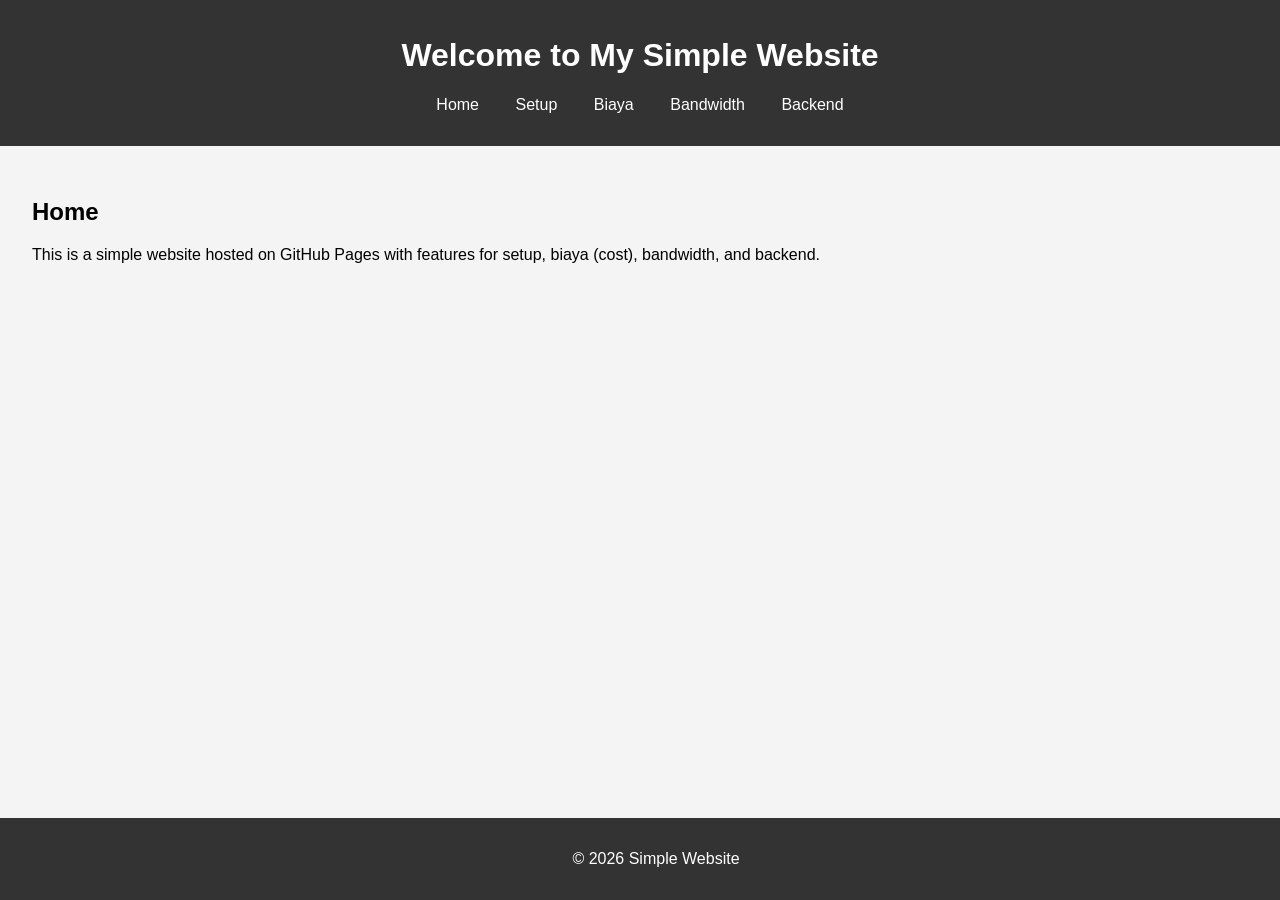
==== index.html @ cc38b747 "Add simple website with setup, biaya, bandwidth, and backend features" ====
<!DOCTYPE html>
<html lang="en">
<head>
    <meta charset="UTF-8">
    <meta name="viewport" content="width=device-width, initial-scale=1.0">
    <title>Simple Website</title>
    <link rel="stylesheet" href="style.css">
</head>
<body>
    <header>
        <h1>Welcome to My Simple Website</h1>
        <nav>
            <ul>
                <li><a href="index.html">Home</a></li>
                <li><a href="setup.html">Setup</a></li>
                <li><a href="biaya.html">Biaya</a></li>
                <li><a href="bandwidth.html">Bandwidth</a></li>
                <li><a href="backend.html">Backend</a></li>
            </ul>
        </nav>
    </header>
    <main>
        <section>
            <h2>Home</h2>
            <p>This is a simple website hosted on GitHub Pages with features for setup, biaya (cost), bandwidth, and backend.</p>
        </section>
    </main>
    <footer>
        <p>&copy; 2026 Simple Website</p>
    </footer>
</body>
</html>
---- style.css ----
body {
    font-family: Arial, sans-serif;
    margin: 0;
    padding: 0;
    background-color: #f4f4f4;
}

header {
    background-color: #333;
    color: white;
    padding: 1rem;
    text-align: center;
}

nav ul {
    list-style: none;
    padding: 0;
}

nav ul li {
    display: inline;
    margin: 0 1rem;
}

nav a {
    color: white;
    text-decoration: none;
}

main {
    padding: 2rem;
}

footer {
    background-color: #333;
    color: white;
    text-align: center;
    padding: 1rem;
    position: fixed;
    width: 100%;
    bottom: 0;
}
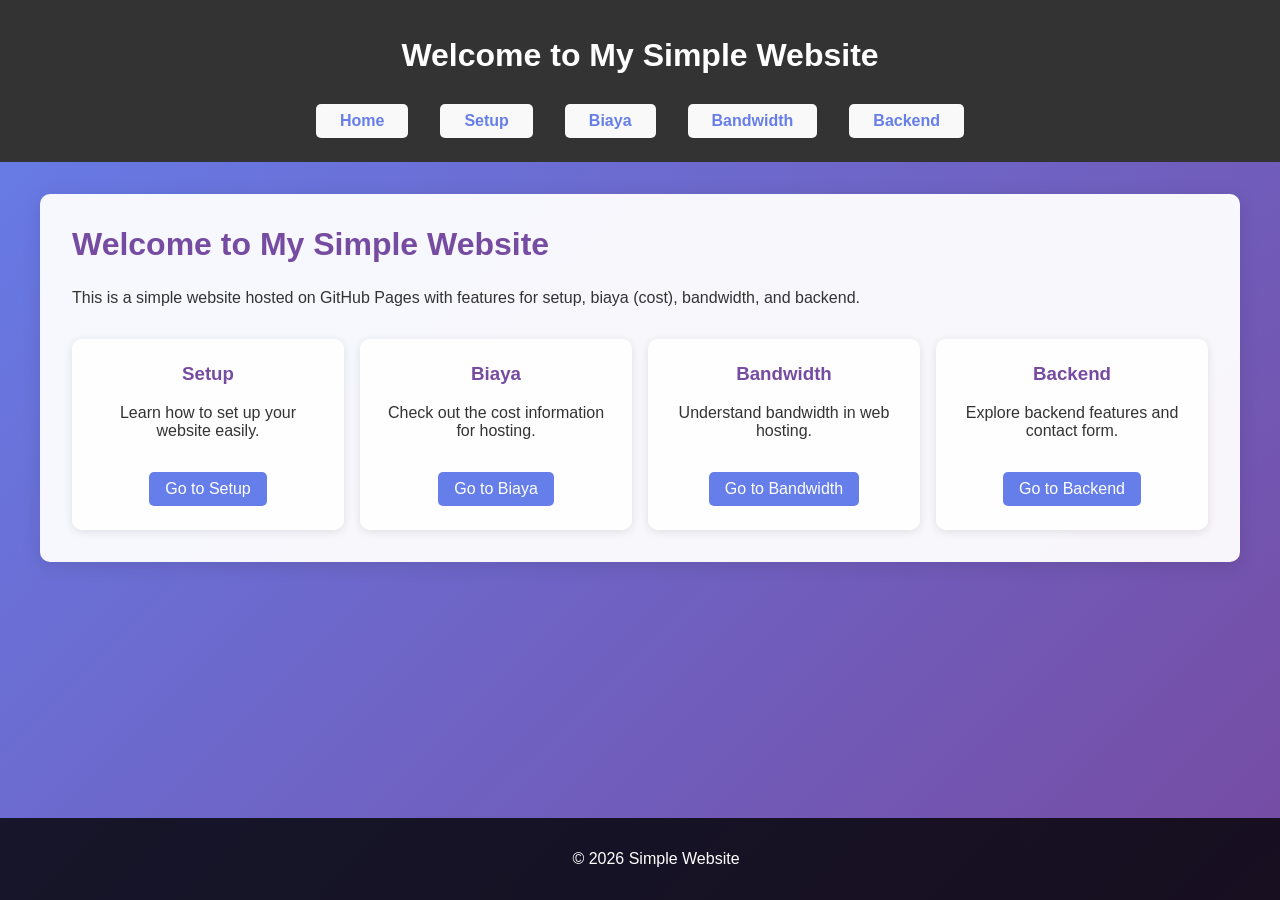
==== commit 2066bf38: "Improve website design with modern CSS, gradient backgrounds, cards, and responsive layout" ====
--- a/index.html
+++ b/index.html
@@ -21,8 +21,30 @@
     </header>
     <main>
         <section>
-            <h2>Home</h2>
+            <h2>Welcome to My Simple Website</h2>
             <p>This is a simple website hosted on GitHub Pages with features for setup, biaya (cost), bandwidth, and backend.</p>
+            <div class="features">
+                <div class="card">
+                    <h3>Setup</h3>
+                    <p>Learn how to set up your website easily.</p>
+                    <a href="setup.html">Go to Setup</a>
+                </div>
+                <div class="card">
+                    <h3>Biaya</h3>
+                    <p>Check out the cost information for hosting.</p>
+                    <a href="biaya.html">Go to Biaya</a>
+                </div>
+                <div class="card">
+                    <h3>Bandwidth</h3>
+                    <p>Understand bandwidth in web hosting.</p>
+                    <a href="bandwidth.html">Go to Bandwidth</a>
+                </div>
+                <div class="card">
+                    <h3>Backend</h3>
+                    <p>Explore backend features and contact form.</p>
+                    <a href="backend.html">Go to Backend</a>
+                </div>
+            </div>
         </section>
     </main>
     <footer>
--- a/style.css
+++ b/style.css
@@ -1,8 +1,10 @@
 body {
-    font-family: Arial, sans-serif;
+    font-family: 'Arial', sans-serif;
     margin: 0;
     padding: 0;
-    background-color: #f4f4f4;
+    background: linear-gradient(135deg, #667eea 0%, #764ba2 100%);
+    color: #333;
+    min-height: 100vh;
 }
 
 header {
@@ -15,28 +17,143 @@
 nav ul {
     list-style: none;
     padding: 0;
-}
-
-nav ul li {
-    display: inline;
-    margin: 0 1rem;
+    margin: 1rem 0 0 0;
+    display: flex;
+    justify-content: center;
+    gap: 2rem;
 }
 
 nav a {
+    color: #667eea;
+    text-decoration: none;
+    font-weight: bold;
+    padding: 0.5rem 1rem;
+    border-radius: 20px;
+    transition: background 0.3s, color 0.3s;
+}
+
+nav a:hover {
+    background: #667eea;
     color: white;
-    text-decoration: none;
 }
 
 main {
     padding: 2rem;
+    max-width: 1200px;
+    margin: 0 auto;
+}
+
+section {
+    background: rgba(255, 255, 255, 0.95);
+    padding: 2rem;
+    margin-bottom: 2rem;
+    border-radius: 10px;
+    box-shadow: 0 4px 20px rgba(0, 0, 0, 0.1);
+}
+
+section h2 {
+    color: #764ba2;
+    margin-top: 0;
+    font-size: 2rem;
 }
 
 footer {
-    background-color: #333;
+    background: rgba(0, 0, 0, 0.8);
     color: white;
     text-align: center;
     padding: 1rem;
     position: fixed;
     width: 100%;
     bottom: 0;
+}
+
+/* Additional styles for forms and buttons */
+button {
+    background: #667eea;
+    color: white;
+    border: none;
+    padding: 0.5rem 1rem;
+    border-radius: 5px;
+    cursor: pointer;
+    transition: background 0.3s;
+}
+
+button:hover {
+    background: #5a6fd8;
+}
+
+input, textarea {
+    width: 100%;
+    padding: 0.5rem;
+    margin: 0.5rem 0;
+    border: 1px solid #ddd;
+    border-radius: 5px;
+}
+
+ul {
+    list-style: none;
+    padding: 0;
+}
+
+ul li {
+    background: #f9f9f9;
+    margin: 0.5rem 0;
+    padding: 0.5rem;
+    border-radius: 5px;
+}
+
+/* Features cards */
+.features {
+    display: grid;
+    grid-template-columns: repeat(auto-fit, minmax(250px, 1fr));
+    gap: 1rem;
+    margin-top: 2rem;
+}
+
+.card {
+    background: rgba(255, 255, 255, 0.9);
+    padding: 1.5rem;
+    border-radius: 10px;
+    box-shadow: 0 2px 10px rgba(0, 0, 0, 0.1);
+    text-align: center;
+    transition: transform 0.3s, box-shadow 0.3s;
+}
+
+.card:hover {
+    transform: translateY(-5px);
+    box-shadow: 0 4px 20px rgba(0, 0, 0, 0.2);
+}
+
+.card h3 {
+    color: #764ba2;
+    margin-top: 0;
+}
+
+.card a {
+    display: inline-block;
+    margin-top: 1rem;
+    background: #667eea;
+    color: white;
+    padding: 0.5rem 1rem;
+    text-decoration: none;
+    border-radius: 5px;
+    transition: background 0.3s;
+}
+
+.card a:hover {
+    background: #5a6fd8;
+}
+
+/* Responsive */
+@media (max-width: 768px) {
+    nav ul {
+        flex-direction: column;
+        gap: 1rem;
+    }
+    main {
+        padding: 1rem;
+    }
+    .features {
+        grid-template-columns: 1fr;
+    }
 }
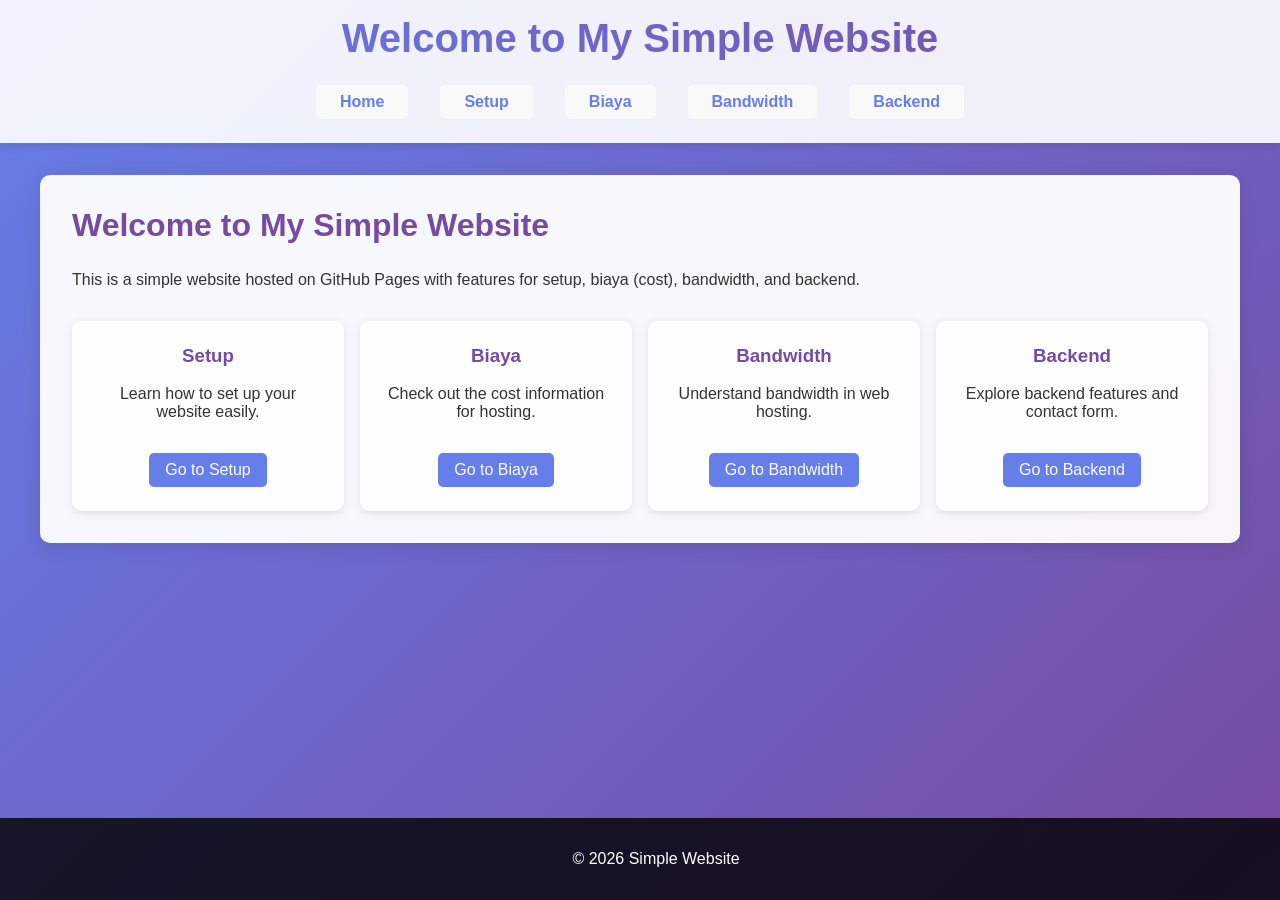
==== commit 9330af83: "Add version query to CSS links to force browser refresh" ====
--- a/index.html
+++ b/index.html
@@ -4,7 +4,7 @@
     <meta charset="UTF-8">
     <meta name="viewport" content="width=device-width, initial-scale=1.0">
     <title>Simple Website</title>
-    <link rel="stylesheet" href="style.css">
+    <link rel="stylesheet" href="style.css?v=2">
 </head>
 <body>
     <header>
--- a/style.css
+++ b/style.css
@@ -5,13 +5,31 @@
     background: linear-gradient(135deg, #667eea 0%, #764ba2 100%);
     color: #333;
     min-height: 100vh;
+    animation: fadeIn 1s ease-in;
+}
+
+@keyframes fadeIn {
+    from { opacity: 0; }
+    to { opacity: 1; }
 }
 
 header {
-    background-color: #333;
-    color: white;
+    background: rgba(255, 255, 255, 0.9);
+    color: #333;
     padding: 1rem;
     text-align: center;
+    box-shadow: 0 2px 10px rgba(0, 0, 0, 0.1);
+    position: sticky;
+    top: 0;
+    z-index: 100;
+}
+
+header h1 {
+    margin: 0;
+    font-size: 2.5rem;
+    background: linear-gradient(45deg, #667eea, #764ba2);
+    -webkit-background-clip: text;
+    -webkit-text-fill-color: transparent;
 }
 
 nav ul {
@@ -117,6 +135,12 @@
     box-shadow: 0 2px 10px rgba(0, 0, 0, 0.1);
     text-align: center;
     transition: transform 0.3s, box-shadow 0.3s;
+    animation: slideUp 0.5s ease-out;
+}
+
+@keyframes slideUp {
+    from { transform: translateY(20px); opacity: 0; }
+    to { transform: translateY(0); opacity: 1; }
 }
 
 .card:hover {
@@ -140,9 +164,10 @@
     transition: background 0.3s;
 }
 
-.card a:hover {
-    background: #5a6fd8;
-}
+.features .card:nth-child(1) { animation-delay: 0.1s; }
+.features .card:nth-child(2) { animation-delay: 0.2s; }
+.features .card:nth-child(3) { animation-delay: 0.3s; }
+.features .card:nth-child(4) { animation-delay: 0.4s; }
 
 /* Responsive */
 @media (max-width: 768px) {
